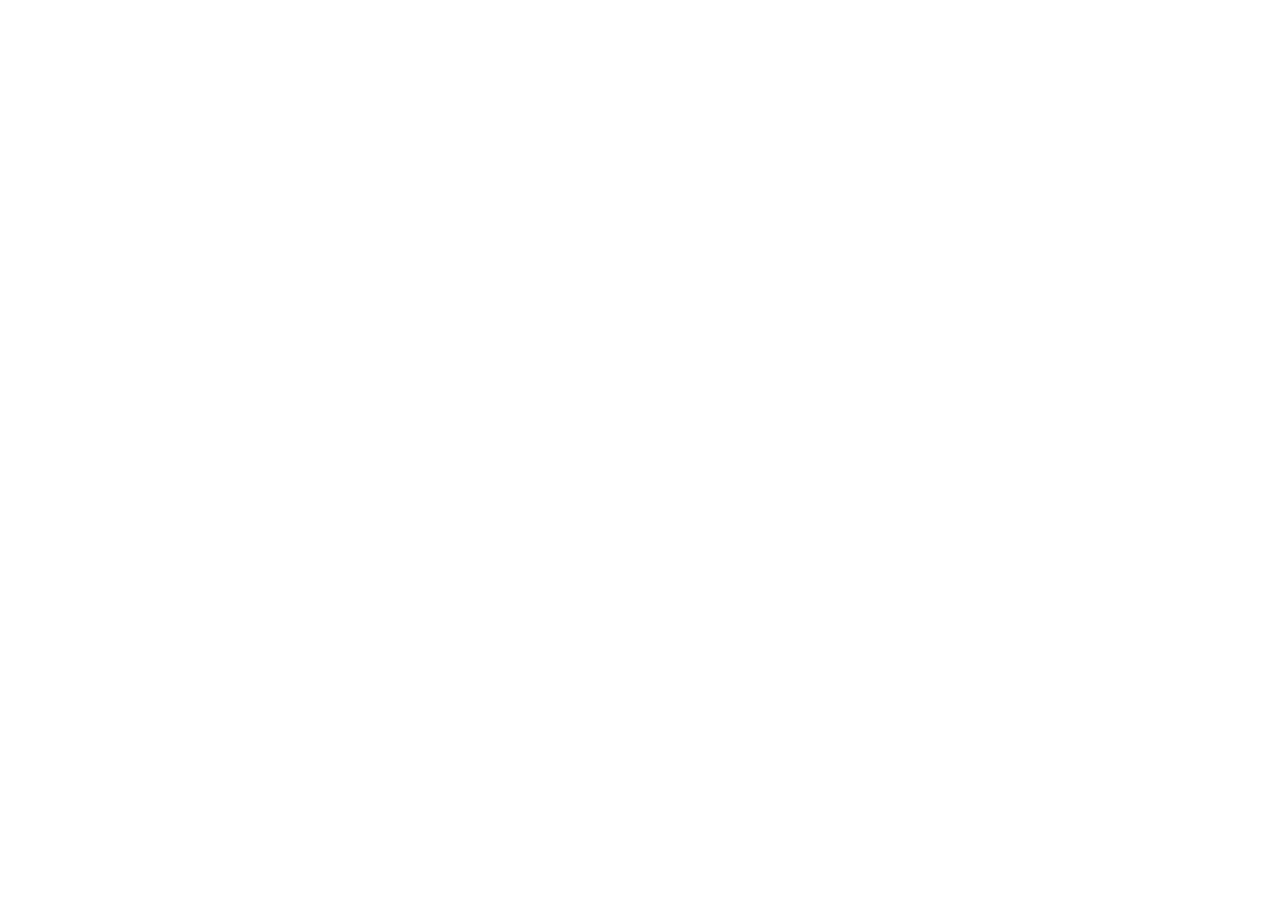
==== coursework-02/index.html @ 286c3837 "create initial portfolio page structure add the required HTML5 document structure for the home, abou" ====
<!DOCTYPE html>
<html lang="en">
<head>
  <meta charset="UTF-8">
  <meta name="viewport" content="width=device-width, initial-scale=1.0">
  <title>Home - Keny Nguyen's Portfolio</title>
</head>
<body>

</body>
</html>
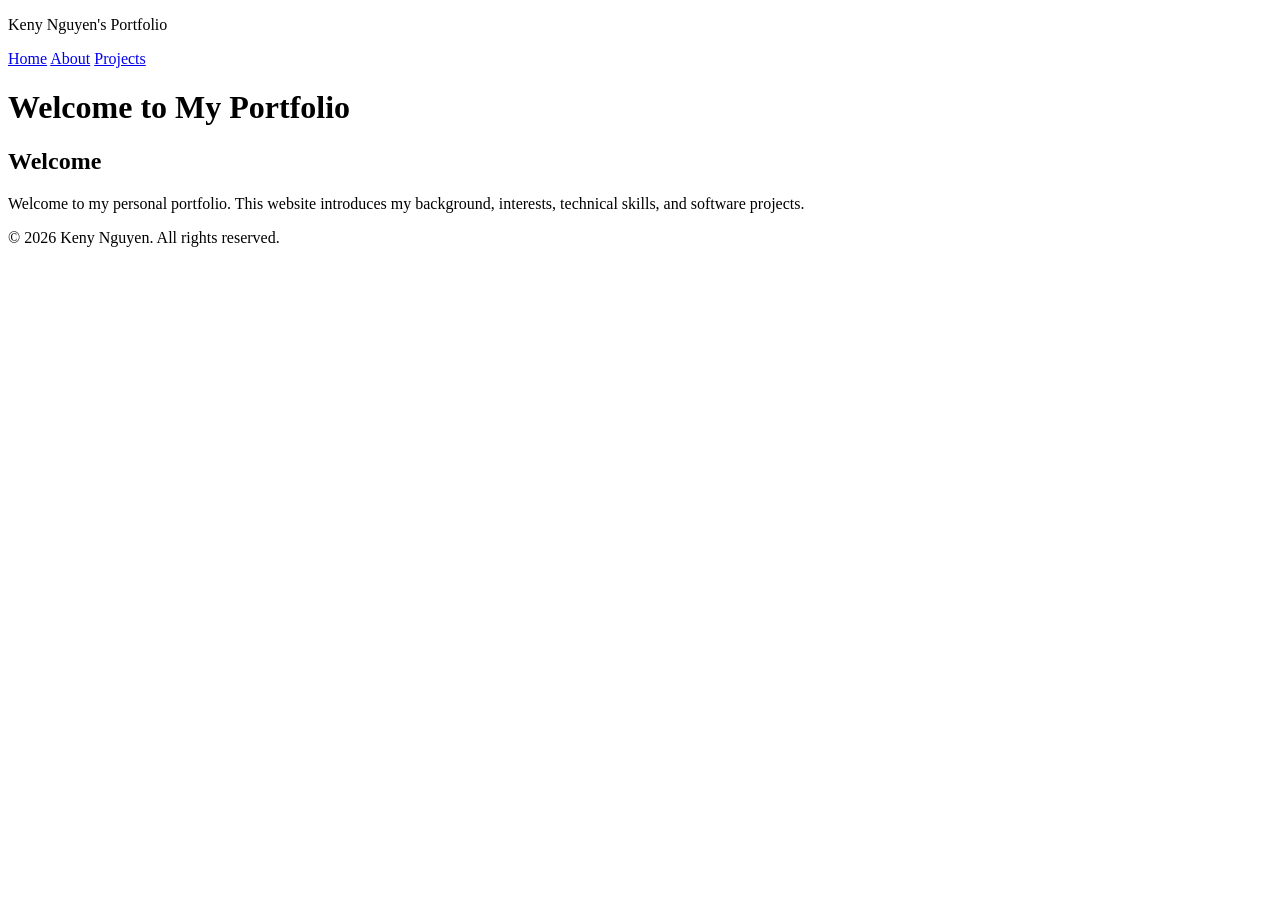
==== commit 89002d6c: "add navigation and semantic page layout add shared headers, navigation menus, main content sections," ====
--- a/coursework-02/index.html
+++ b/coursework-02/index.html
@@ -6,6 +6,33 @@
   <title>Home - Keny Nguyen's Portfolio</title>
 </head>
 <body>
+  <!-- Header and Navigation -->
+  <header>
+    <p>Keny Nguyen's Portfolio</p>
 
+    <nav>
+      <a href="index.html">Home</a>
+      <a href="about.html">About</a>
+      <a href="projects.html">Projects</a>
+    </nav>
+  </header>
+
+  <!-- Main Content -->
+  <main>
+    <h1>Welcome to My Portfolio</h1>
+
+    <section>
+      <h2>Welcome</h2>
+      <p>
+        Welcome to my personal portfolio. This website introduces my
+        background, interests, technical skills, and software projects.
+      </p>
+    </section>
+  </main>
+
+  <!-- Footer -->
+  <footer>
+    <p>&copy; 2026 Keny Nguyen. All rights reserved.</p>
+  </footer>
 </body>
 </html>
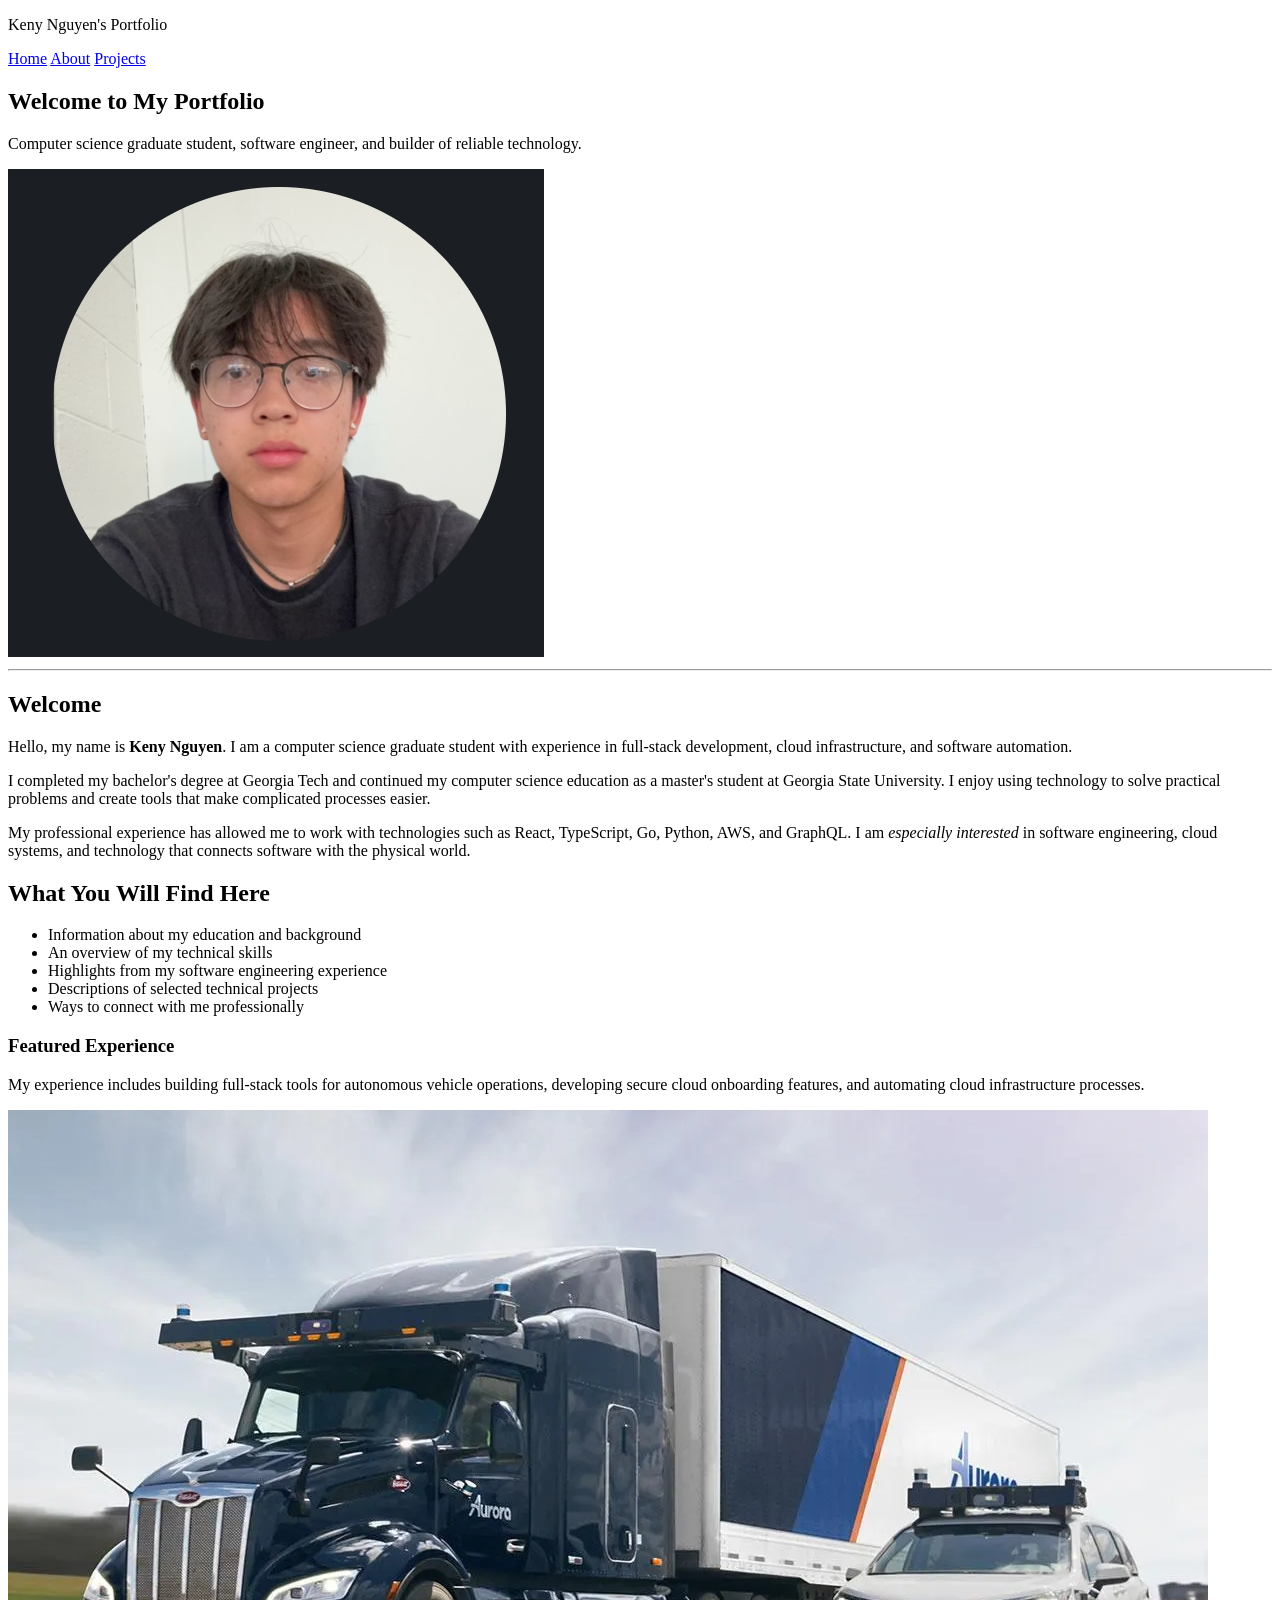
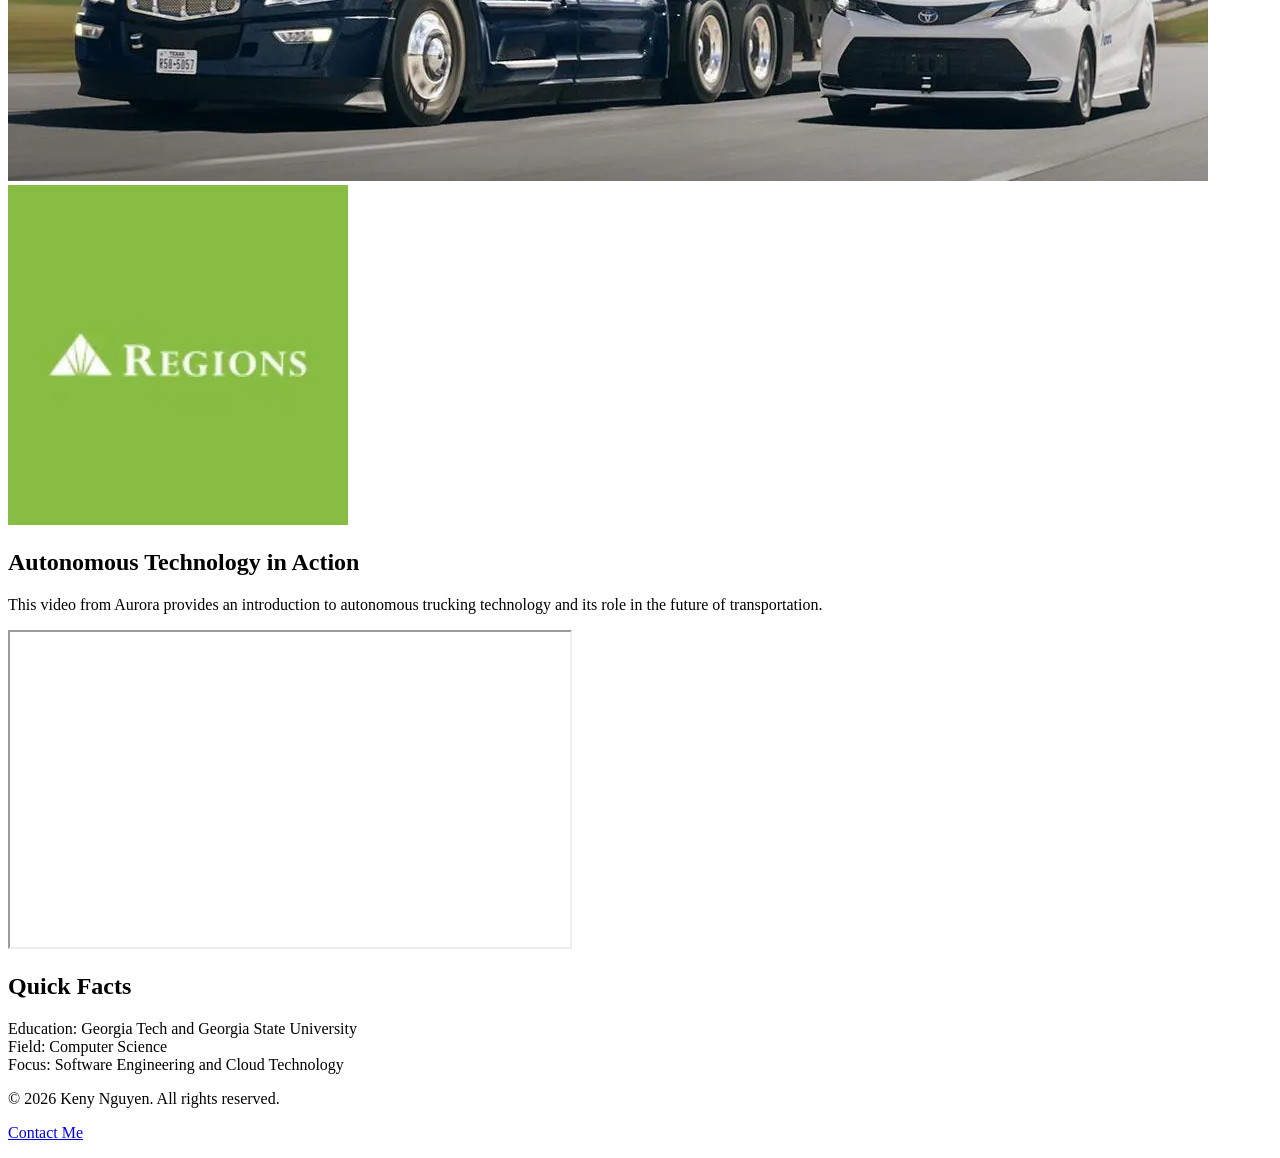
==== commit 8841e3e1: "add portfolio images multimedia and contact links add descriptive portfolio images, an embedded tech" ====
--- a/coursework-02/index.html
+++ b/coursework-02/index.html
@@ -19,20 +19,118 @@
 
   <!-- Main Content -->
   <main>
-    <h1>Welcome to My Portfolio</h1>
+    <!-- Hero Section -->
+    <section>
+      <h1>Welcome to My Portfolio</h1>
 
+      <p>
+        Computer science graduate student, software engineer, and builder of
+        reliable technology.
+      </p>
+
+      <img
+        src="images/profile.jpg"
+        alt="Professional portrait of Keny Nguyen"
+      >
+    </section>
+
+    <hr>
+
+    <!-- Introduction Section -->
     <section>
       <h2>Welcome</h2>
+
       <p>
-        Welcome to my personal portfolio. This website introduces my
-        background, interests, technical skills, and software projects.
+        Hello, my name is <strong>Keny Nguyen</strong>. I am a computer science
+        graduate student with experience in full-stack development, cloud
+        infrastructure, and software automation.
+      </p>
+
+      <p>
+        I completed my bachelor's degree at Georgia Tech and continued my
+        computer science education as a master's student at Georgia State
+        University. I enjoy using technology to solve practical problems and
+        create tools that make complicated processes easier.
+      </p>
+
+      <p>
+        My professional experience has allowed me to work with technologies
+        such as React, TypeScript, Go, Python, AWS, and GraphQL. I am
+        <em>especially interested</em> in software engineering, cloud systems,
+        and technology that connects software with the physical world.
       </p>
     </section>
+
+    <!-- Portfolio Overview Section -->
+    <section>
+      <h2>What You Will Find Here</h2>
+
+      <ul>
+        <li>Information about my education and background</li>
+        <li>An overview of my technical skills</li>
+        <li>Highlights from my software engineering experience</li>
+        <li>Descriptions of selected technical projects</li>
+        <li>Ways to connect with me professionally</li>
+      </ul>
+
+      <article>
+        <h3>Featured Experience</h3>
+
+        <p>
+          My experience includes building full-stack tools for autonomous
+          vehicle operations, developing secure cloud onboarding features,
+          and automating cloud infrastructure processes.
+        </p>
+
+        <img
+          src="images/aurora-project.jpg"
+          alt="Aurora autonomous truck representing Keny's full-stack work"
+        >
+
+        <img
+          src="images/aws-project.jpg"
+          alt="AWS cloud technology representing Keny's automation experience"
+        >
+      </article>
+    </section>
+
+    <!-- Multimedia Section -->
+    <section>
+      <h2>Autonomous Technology in Action</h2>
+
+      <p>
+        This video from Aurora provides an introduction to autonomous trucking
+        technology and its role in the future of transportation.
+      </p>
+
+      <iframe
+        width="560"
+        height="315"
+        src="https://www.youtube.com/embed/TzPSWtI20e8"
+        title="The Next Generation of the Aurora Driver"
+        allow="accelerometer; autoplay; clipboard-write; encrypted-media; gyroscope; picture-in-picture; web-share"
+        allowfullscreen
+      ></iframe>
+    </section>
+
+    <!-- Additional Information -->
+    <aside>
+      <h2>Quick Facts</h2>
+
+      <p>
+        Education: Georgia Tech and Georgia State University<br>
+        Field: Computer Science<br>
+        Focus: Software Engineering and Cloud Technology
+      </p>
+    </aside>
   </main>
 
   <!-- Footer -->
   <footer>
     <p>&copy; 2026 Keny Nguyen. All rights reserved.</p>
+    <p>
+      <a href="mailto:kenynguyenn@outlook.com">Contact Me</a>
+    </p>
   </footer>
 </body>
 </html>
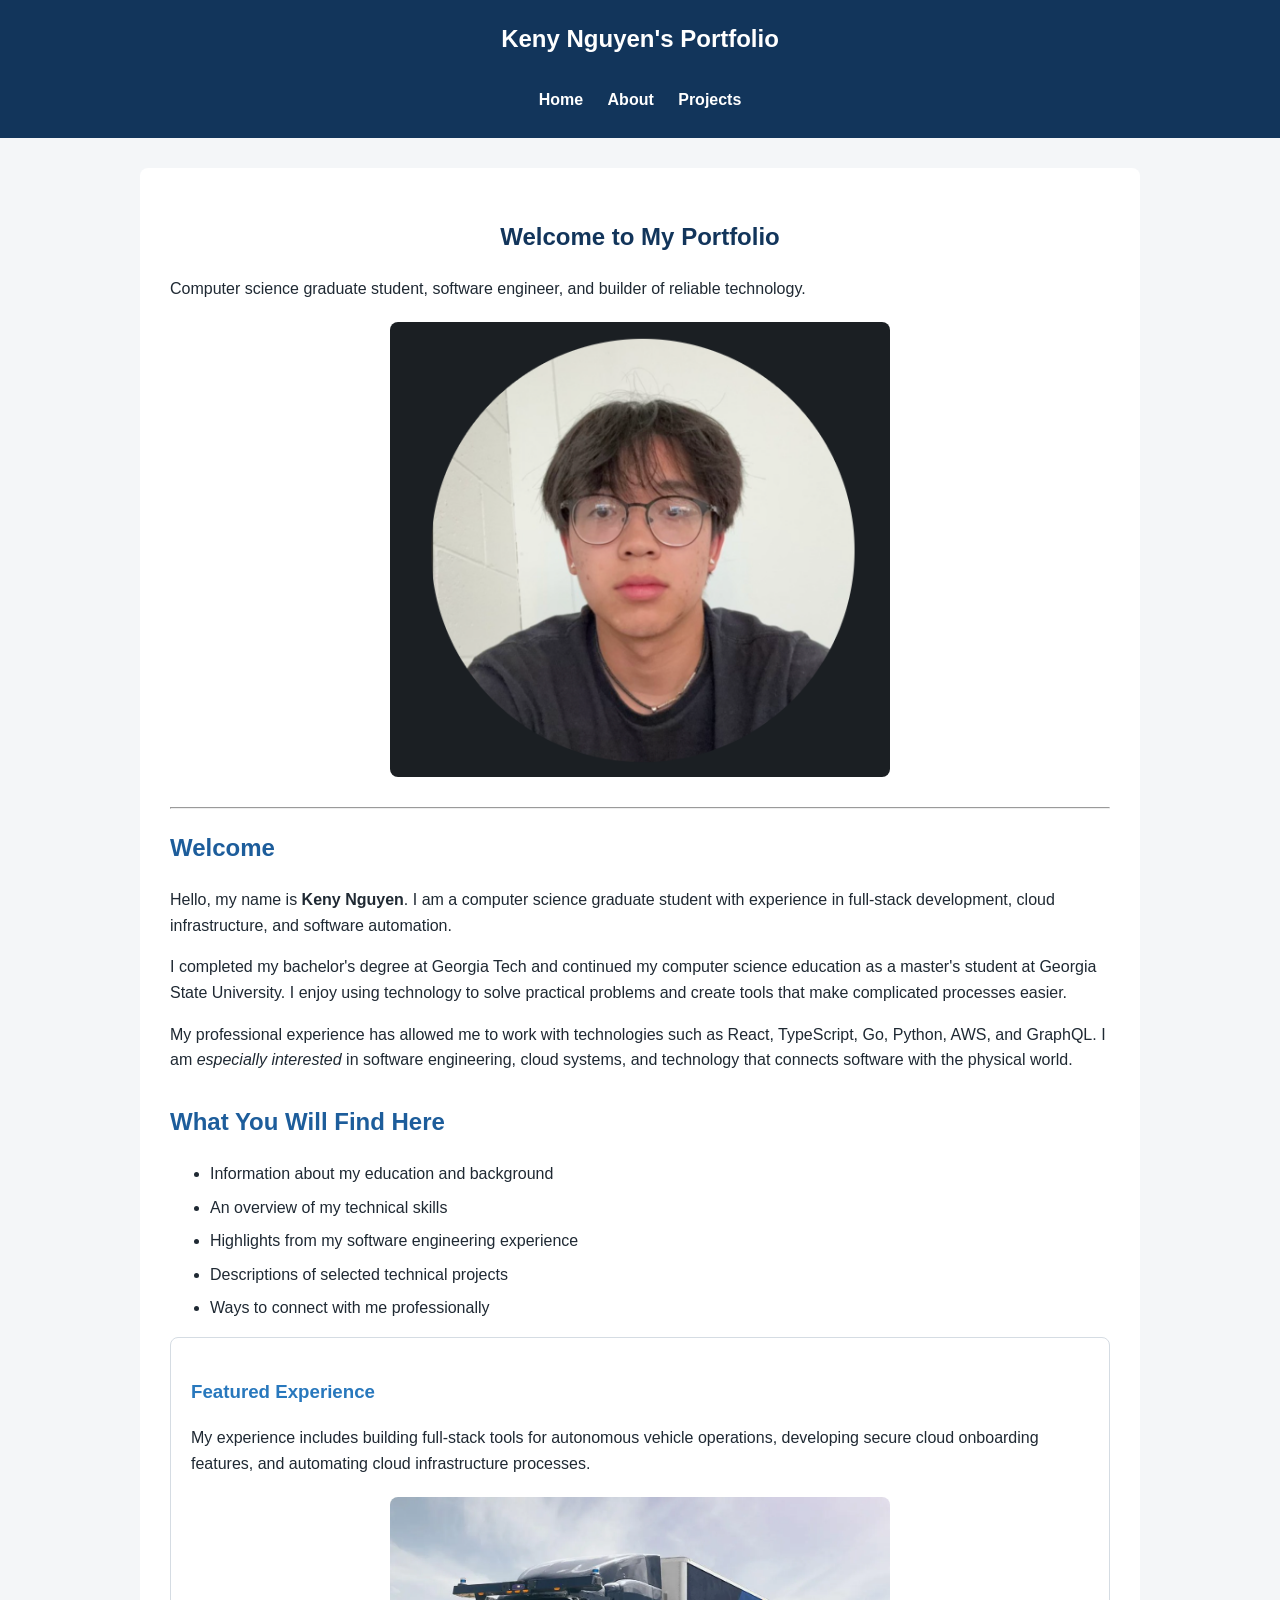
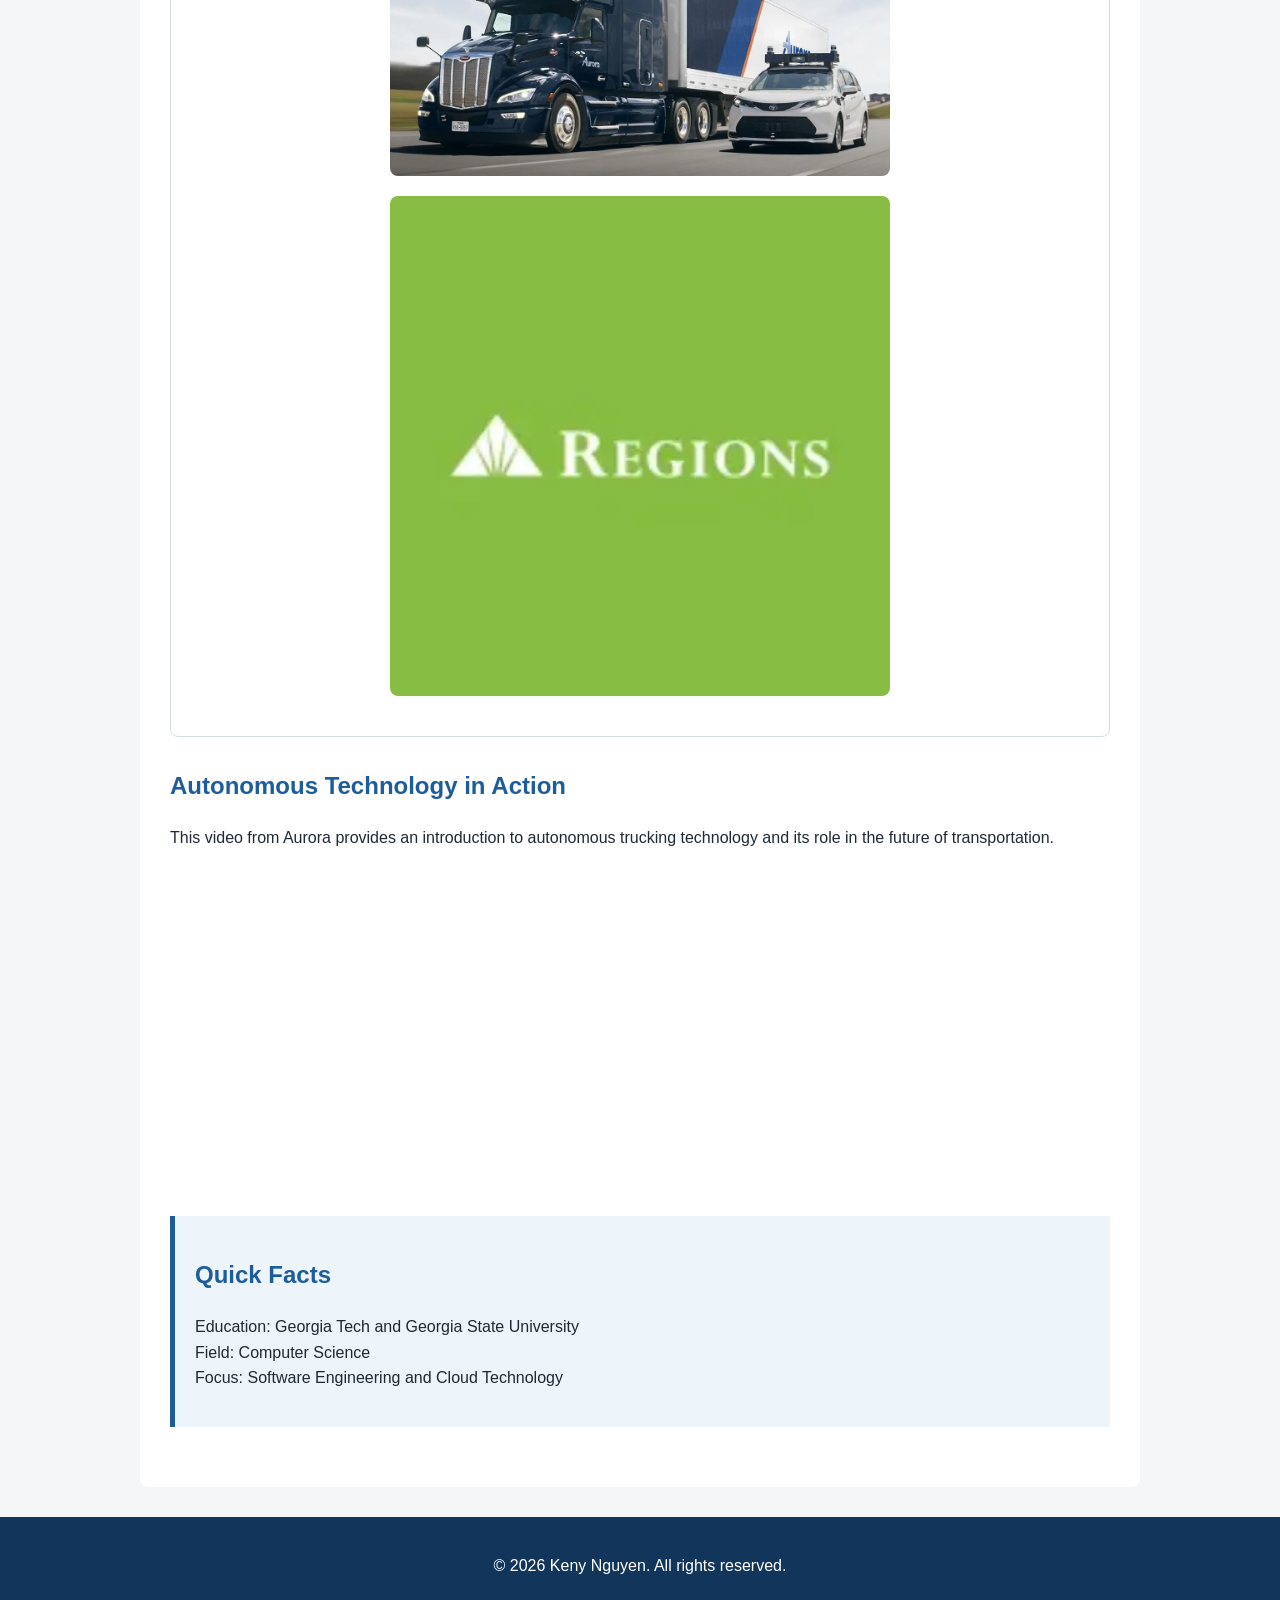
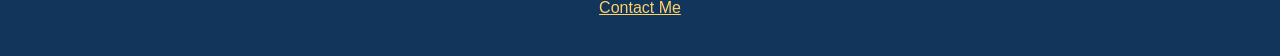
==== commit f2eaff4d: "add responsive portfolio styling Add shared responsive styles for navigation, content, images, multi" ====
--- a/coursework-02/index.html
+++ b/coursework-02/index.html
@@ -3,6 +3,7 @@
 <head>
   <meta charset="UTF-8">
   <meta name="viewport" content="width=device-width, initial-scale=1.0">
+  <link rel="stylesheet" href="css/styles.css">
   <title>Home - Keny Nguyen's Portfolio</title>
 </head>
 <body>
@@ -10,7 +11,7 @@
   <header>
     <p>Keny Nguyen's Portfolio</p>
 
-    <nav>
+    <nav aria-label="Primary navigation">
       <a href="index.html">Home</a>
       <a href="about.html">About</a>
       <a href="projects.html">Projects</a>
@@ -128,6 +129,7 @@
   <!-- Footer -->
   <footer>
     <p>&copy; 2026 Keny Nguyen. All rights reserved.</p>
+
     <p>
       <a href="mailto:kenynguyenn@outlook.com">Contact Me</a>
     </p>
--- a/coursework-02/css/styles.css
+++ b/coursework-02/css/styles.css
@@ -0,0 +1,192 @@
+/* General Page Styles */
+
+* {
+    box-sizing: border-box;
+  }
+  
+  body {
+    margin: 0;
+    background-color: #f4f6f8;
+    color: #1f2933;
+    font-family: Arial, Helvetica, sans-serif;
+    line-height: 1.6;
+  }
+  
+  /* Header and Navigation */
+  
+  header {
+    background-color: #12355b;
+    color: white;
+    padding: 20px;
+    text-align: center;
+  }
+  
+  header > p {
+    margin-top: 0;
+    font-size: 1.5rem;
+    font-weight: bold;
+  }
+  
+  header nav a {
+    display: inline-block;
+    margin: 5px 10px;
+    color: white;
+    font-weight: bold;
+    text-decoration: none;
+  }
+  
+  header nav a:hover,
+  header nav a:focus {
+    color: #ffd166;
+    text-decoration: underline;
+  }
+  
+  /* Main Content */
+  
+  main {
+    width: 90%;
+    max-width: 1000px;
+    margin: 30px auto;
+    padding: 30px;
+    background-color: white;
+    border-radius: 8px;
+  }
+  
+  h1 {
+    color: #12355b;
+    text-align: center;
+  }
+  
+  h2 {
+    color: #1d5d9b;
+  }
+  
+  h3 {
+    color: #2878bd;
+  }
+  
+  section,
+  article,
+  aside {
+    margin-bottom: 30px;
+  }
+  
+  article {
+    padding: 20px;
+    border: 1px solid #d5dce3;
+    border-radius: 8px;
+  }
+  
+  aside {
+    padding: 20px;
+    background-color: #edf4fa;
+    border-left: 5px solid #1d5d9b;
+  }
+  
+  /* Links */
+  
+  main a {
+    color: #0056b3;
+  }
+  
+  main a:hover,
+  main a:focus {
+    color: #8b3d00;
+  }
+  
+  /* Images and Multimedia */
+  
+  img {
+    display: block;
+    width: 100%;
+    max-width: 500px;
+    height: auto;
+    margin: 20px auto;
+    border-radius: 8px;
+  }
+  
+  iframe {
+    display: block;
+    width: 100%;
+    max-width: 560px;
+    margin: 20px auto;
+    border: 0;
+  }
+  
+  /* Lists */
+  
+  li {
+    margin-bottom: 8px;
+  }
+  
+  /* Table */
+  
+  table {
+    width: 100%;
+    margin-top: 20px;
+    border-collapse: collapse;
+  }
+  
+  caption {
+    margin-bottom: 10px;
+    font-size: 1.1rem;
+    font-weight: bold;
+  }
+  
+  th,
+  td {
+    padding: 12px;
+    border: 1px solid #aeb8c2;
+    text-align: left;
+  }
+  
+  th {
+    background-color: #12355b;
+    color: white;
+  }
+  
+  tbody tr:nth-child(even) {
+    background-color: #edf4fa;
+  }
+  
+  /* Quote */
+  
+  blockquote {
+    margin: 0;
+    font-style: italic;
+  }
+  
+  /* Footer */
+  
+  footer {
+    padding: 20px;
+    background-color: #12355b;
+    color: white;
+    text-align: center;
+  }
+  
+  footer a {
+    color: #ffd166;
+  }
+  
+  /* Mobile Layout */
+  
+  @media (max-width: 600px) {
+    main {
+      width: 95%;
+      padding: 20px;
+    }
+  
+    header nav a {
+      display: block;
+    }
+  
+    table {
+      font-size: 0.85rem;
+    }
+  
+    th,
+    td {
+      padding: 7px;
+    }
+  }
